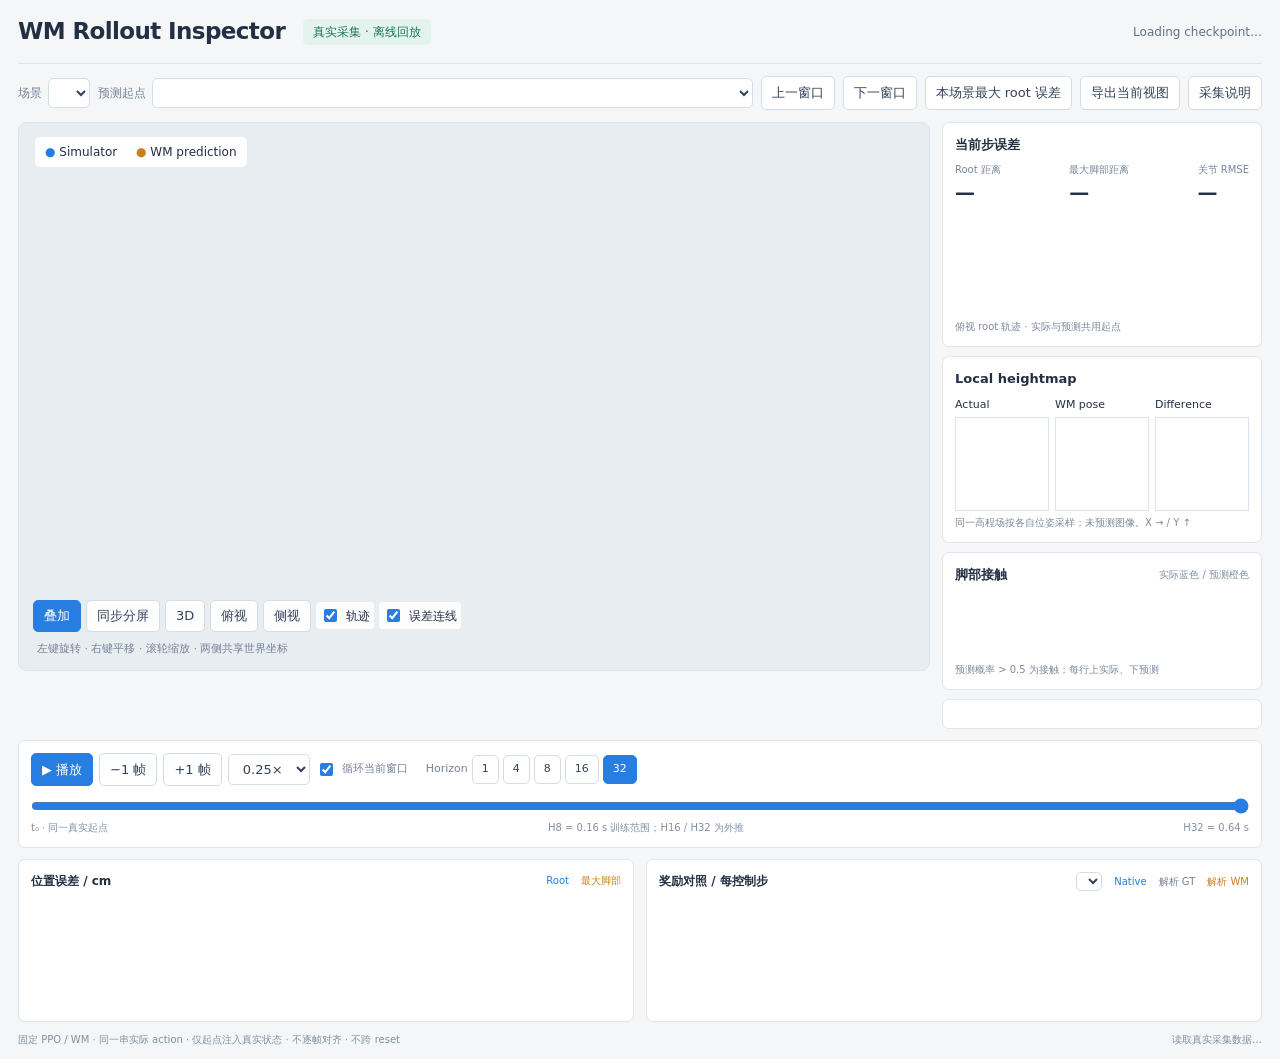
==== source/instinctlab/instinctlab/tasks/shadowing/pgmt/wm_viewer/index.html @ 562d1fa8 "feat(pgmt): add offline world model rollout inspector" ====
<!doctype html>
<html lang="zh-CN">
<head>
  <meta charset="utf-8">
  <meta name="viewport" content="width=device-width,initial-scale=1">
  <title>WM Rollout Inspector</title>
  <link rel="stylesheet" href="style.css">
  <script type="importmap">{"imports":{"three":"./vendor/three.module.js"}}</script>
</head>
<body>
  <header>
    <div><strong>WM Rollout Inspector</strong><span class="badge">真实采集 · 离线回放</span></div>
    <span id="identity">Loading checkpoint…</span>
  </header>
  <section class="selection">
    <label>场景<select id="case"></select></label>
    <label class="window">预测起点<select id="window"></select></label>
    <button id="previous">上一窗口</button><button id="next">下一窗口</button>
    <button id="worst">本场景最大 root 误差</button>
    <button id="export-view">导出当前视图</button>
    <button id="details">采集说明</button>
  </section>
  <main>
    <section class="viewport">
      <canvas id="scene"></canvas>
      <div class="legend"><span class="blue">●</span> Simulator <span class="amber">●</span> WM prediction</div>
      <div id="scene-title"></div>
      <div class="view-controls">
        <button data-mode="overlay" class="selected">叠加</button><button data-mode="split">同步分屏</button>
        <button data-camera="orbit">3D</button><button data-camera="top">俯视</button><button data-camera="side">侧视</button>
        <label><input type="checkbox" id="paths" checked>轨迹</label>
        <label><input type="checkbox" id="vectors" checked>误差连线</label>
      </div>
      <span id="split-labels" hidden>SIMULATOR <span>WORLD MODEL</span></span>
      <div class="viewport-note">左键旋转 · 右键平移 · 滚轮缩放 · 两侧共享世界坐标</div>
    </section>
    <aside>
      <section class="card">
        <div class="card-title">当前步误差 <span id="step-label"></span></div>
        <div class="metrics">
          <div><span>Root 距离</span><strong id="root-error">—</strong></div>
          <div><span>最大脚部距离</span><strong id="foot-error">—</strong></div>
          <div><span>关节 RMSE</span><strong id="joint-error">—</strong></div>
        </div>
        <canvas id="top-path" class="top-path"></canvas>
        <small>俯视 root 轨迹 · 实际与预测共用起点</small>
      </section>
      <section class="card">
        <div class="card-title">Local heightmap <span id="map-error"></span></div>
        <div class="maps"><div>Actual<canvas id="map-actual"></canvas></div><div>WM pose<canvas id="map-predicted"></canvas></div><div>Difference<canvas id="map-difference"></canvas></div></div>
        <small id="map-scale"></small>
        <small>同一高程场按各自位姿采样；未预测图像。X → / Y ↑</small>
      </section>
      <section class="card">
        <div class="card-title">脚部接触 <span>实际蓝色 / 预测橙色</span></div>
        <canvas id="contact"></canvas><small>预测概率 &gt; 0.5 为接触；每行上实际、下预测</small>
      </section>
      <section class="card status"><strong id="validity"></strong><small id="window-info"></small></section>
    </aside>
  </main>
  <section class="playback">
    <div class="play-controls">
      <button id="play" class="primary">▶ 播放</button><button id="back">−1 帧</button><button id="forward">+1 帧</button>
      <select id="speed"><option value="0.1">0.1×</option><option value="0.25" selected>0.25×</option><option value="0.5">0.5×</option><option value="1">1×</option></select>
      <label><input type="checkbox" id="loop" checked>循环当前窗口</label>
      <span class="horizons">Horizon <button data-h="1">1</button><button data-h="4">4</button><button data-h="8">8</button><button data-h="16">16</button><button data-h="32" class="selected">32</button></span>
      <span id="time"></span>
    </div>
    <input id="scrub" type="range" min="0" max="32" value="32" step="1" aria-label="预测步数">
    <div class="timeline-labels"><span>t₀ · 同一真实起点</span><span>H8 = 0.16 s 训练范围；H16 / H32 为外推</span><span>H32 = 0.64 s</span></div>
  </section>
  <section class="plots">
    <div class="plot"><div><strong>位置误差 / cm</strong><span class="blue">Root</span><span class="amber">最大脚部</span></div><canvas id="error-plot"></canvas></div>
    <div class="plot"><div><strong>奖励对照 / 每控制步</strong><select id="reward"></select><span class="blue">Native</span><span class="gray">解析 GT</span><span class="amber">解析 WM</span></div><canvas id="reward-plot"></canvas></div>
  </section>
  <footer><span>固定 PPO / WM · 同一串实际 action · 仅起点注入真实状态 · 不逐帧对齐 · 不跨 reset</span><span id="load-status">读取真实采集数据…</span></footer>
  <dialog id="metadata"><button id="close-details">关闭</button><h3>采集与比较协议</h3><pre id="metadata-text"></pre></dialog>
  <div id="fatal" hidden></div>
  <script type="module" src="app.js"></script>
</body>
</html>
---- source/instinctlab/instinctlab/tasks/shadowing/pgmt/wm_viewer/style.css ----
:root { color-scheme: light; font: 13px/1.5 Inter, "Noto Sans CJK SC", system-ui, sans-serif; color: #233044; background: #f4f6f8; }
* { box-sizing: border-box; }
body { margin: 0; padding: 0 18px 12px; }
header { min-height: 64px; display: flex; align-items: center; justify-content: space-between; gap: 18px; border-bottom: 1px solid #dfe5eb; }
header strong { font-size: 23px; letter-spacing: -.6px; }
header > div { display: flex; gap: 18px; align-items: center; }
header > span { color: #637189; font-size: 12px; }
.badge { color: #18775d; background: #e4f3eb; padding: 4px 10px; border-radius: 5px; font-size: 12px; white-space: nowrap; }
button, select { font: inherit; border: 1px solid #d4dce6; border-radius: 5px; background: #fff; color: #344258; padding: 6px 10px; cursor: pointer; }
button:hover { background: #edf3fa; }
button.selected, button.primary { background: #287de1; color: white; border-color: #287de1; }
button:disabled { opacity: .45; cursor: default; }
select { max-width: 100%; }
label { display: inline-flex; align-items: center; gap: 6px; }
input[type="checkbox"] { accent-color: #287de1; }
.selection { padding: 12px 0; display: flex; align-items: center; gap: 8px; flex-wrap: wrap; }
.selection label { color: #788497; font-size: 12px; }
.selection .window { flex: 1; }
.selection .window select { flex: 1; min-width: 200px; }
main { display: grid; grid-template-columns: minmax(0, 1fr) 320px; gap: 12px; }
.viewport { position: relative; min-height: 540px; height: min(61vh, 680px); border: 1px solid #dde3e9; border-radius: 9px; overflow: hidden; background: #e8edf1; }
#scene { width: 100%; height: 100%; display: block; touch-action: none; }
.legend { position: absolute; top: 14px; left: 16px; padding: 6px 10px; background: #fffffff0; border-radius: 5px; font-size: 12px; }
.legend span:nth-of-type(2) { margin-left: 15px; }
.blue { color: #237de0; } .amber { color: #c98017; } .gray { color: #768394; }
#scene-title { position: absolute; top: 58px; left: 18px; color: #667488; font-size: 12px; pointer-events: none; }
.view-controls { position: absolute; left: 14px; bottom: 38px; display: flex; gap: 5px; flex-wrap: wrap; align-items: center; }
.view-controls button { background: #ffffffea; padding: 5px 10px; }
.view-controls button.selected { color: white; background: #287de1; }
.view-controls label { padding: 4px; background: #ffffffdc; border-radius: 4px; font-size: 12px; }
.viewport-note { position: absolute; left: 18px; bottom: 12px; color: #748196; font-size: 11px; pointer-events: none; }
#split-labels { position: absolute; top: 90px; left: 10%; right: 10%; color: #64748b; pointer-events: none; }
#split-labels span { float: right; }
aside { display: flex; flex-direction: column; gap: 9px; }
.card { background: white; border: 1px solid #e0e5eb; border-radius: 7px; padding: 12px; }
.card-title { font-weight: 650; display: flex; justify-content: space-between; align-items: center; margin-bottom: 8px; }
.card-title span { color: #8290a2; font-size: 10px; font-weight: 400; }
.metrics { display: flex; justify-content: space-between; gap: 5px; }
.metrics > div { display: flex; flex-direction: column; }
.metrics span { color: #78859a; font-size: 10px; }
.metrics strong { font-size: 20px; font-weight: 550; letter-spacing: -.5px; }
.top-path { width: 100%; height: 100px; margin-top: 8px; display: block; }
small { display: block; color: #7d899c; font-size: 10px; margin-top: 4px; }
.maps { display: grid; grid-template-columns: repeat(3, 1fr); gap: 6px; font-size: 11px; }
.maps canvas { display: block; width: 100%; aspect-ratio: 1; margin-top: 4px; image-rendering: pixelated; border: 1px solid #dce3eb; }
#contact { width: 100%; height: 65px; display: block; }
.status { margin-top: auto; font-size: 11px; color: #65748b; }
.status strong { color: #34755d; font-size: 12px; }
.playback, .plot { background: white; border: 1px solid #e0e5eb; border-radius: 7px; padding: 12px; margin-top: 11px; }
.play-controls { display: flex; align-items: center; gap: 6px; flex-wrap: wrap; }
.play-controls label { font-size: 11px; color: #748196; }
.horizons { display: inline-flex; align-items: center; gap: 4px; margin-left: 12px; color: #748196; font-size: 11px; }
.horizons button { padding: 5px 9px; }
#time { margin-left: auto; font-variant-numeric: tabular-nums; color: #4c5b73; }
#scrub { width: 100%; margin: 12px 0 2px; accent-color: #287de1; }
.timeline-labels { display: flex; justify-content: space-between; color: #8290a2; font-size: 10px; }
.plots { display: grid; grid-template-columns: 1fr 1fr; gap: 12px; }
.plot > div { display: flex; align-items: center; gap: 12px; font-size: 10px; }
.plot strong { font-size: 12px; margin-right: auto; }
.plot select { max-width: 200px; font-size: 10px; padding: 2px; }
.plot canvas { width: 100%; height: 110px; display: block; margin-top: 8px; }
footer { display: flex; justify-content: space-between; color: #8490a0; font-size: 10px; padding-top: 10px; gap: 12px; }
dialog { max-width: 760px; max-height: 80vh; border: 1px solid #dce3eb; border-radius: 10px; box-shadow: 0 20px 80px #24334a33; }
dialog::backdrop { background: #23304466; }
dialog button { float: right; }
pre { white-space: pre-wrap; overflow-wrap: anywhere; font-size: 12px; }
#fatal { position: fixed; inset: 20%; padding: 30px; background: white; color: #b93232; border: 1px solid #e0aaa5; border-radius: 8px; z-index: 100; white-space: pre-wrap; }
@media (max-width: 1100px) { body { padding: 0 9px 10px; } main { grid-template-columns: minmax(0, 1fr) 280px; } header strong { font-size: 19px; } .viewport { min-height: 470px; } .metrics strong { font-size: 17px; } }
@media (max-width: 760px) { main, .plots { grid-template-columns: 1fr; } aside { display: grid; grid-template-columns: 1fr 1fr; } .viewport { min-height: 440px; height: 55vh; } header { flex-wrap: wrap; padding: 10px 0; } header > div { gap: 8px; } .selection .window { flex-basis: 100%; } }
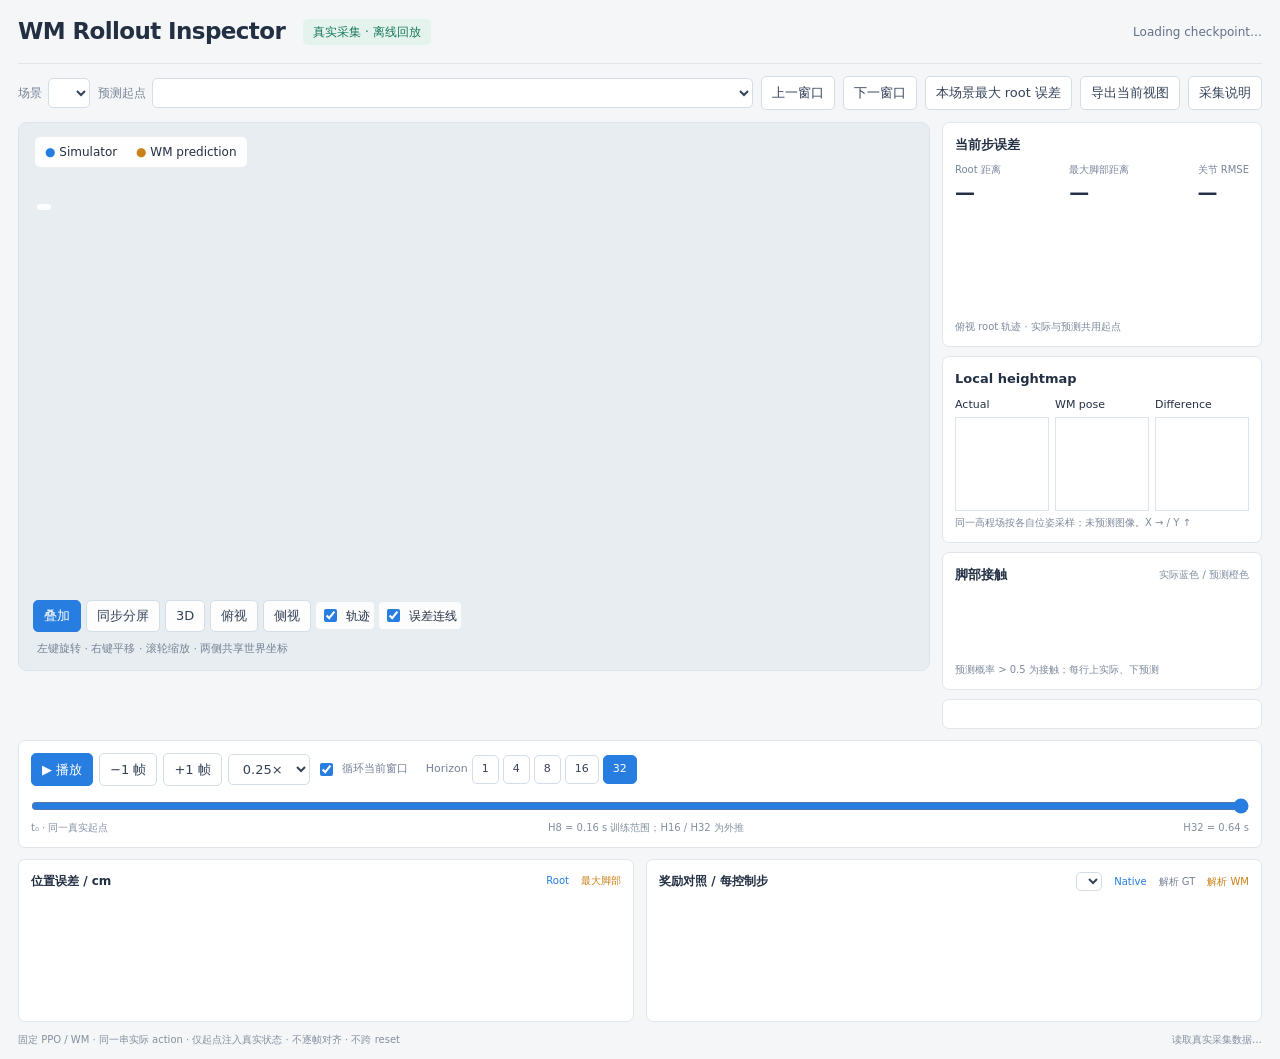
==== commit dab13a39: "fix(pgmt): preserve complete terrain meshes in WM viewer" ====
--- a/source/instinctlab/instinctlab/tasks/shadowing/pgmt/wm_viewer/index.html
+++ b/source/instinctlab/instinctlab/tasks/shadowing/pgmt/wm_viewer/index.html
@@ -4,7 +4,7 @@
   <meta charset="utf-8">
   <meta name="viewport" content="width=device-width,initial-scale=1">
   <title>WM Rollout Inspector</title>
-  <link rel="stylesheet" href="style.css">
+  <link rel="stylesheet" href="style.css?v=2">
   <script type="importmap">{"imports":{"three":"./vendor/three.module.js"}}</script>
 </head>
 <body>
@@ -25,6 +25,7 @@
       <canvas id="scene"></canvas>
       <div class="legend"><span class="blue">●</span> Simulator <span class="amber">●</span> WM prediction</div>
       <div id="scene-title"></div>
+      <div id="terrain-description"></div>
       <div class="view-controls">
         <button data-mode="overlay" class="selected">叠加</button><button data-mode="split">同步分屏</button>
         <button data-camera="orbit">3D</button><button data-camera="top">俯视</button><button data-camera="side">侧视</button>
@@ -76,6 +77,6 @@
   <footer><span>固定 PPO / WM · 同一串实际 action · 仅起点注入真实状态 · 不逐帧对齐 · 不跨 reset</span><span id="load-status">读取真实采集数据…</span></footer>
   <dialog id="metadata"><button id="close-details">关闭</button><h3>采集与比较协议</h3><pre id="metadata-text"></pre></dialog>
   <div id="fatal" hidden></div>
-  <script type="module" src="app.js"></script>
+  <script type="module" src="app.js?v=3"></script>
 </body>
 </html>
--- a/source/instinctlab/instinctlab/tasks/shadowing/pgmt/wm_viewer/style.css
+++ b/source/instinctlab/instinctlab/tasks/shadowing/pgmt/wm_viewer/style.css
@@ -24,6 +24,7 @@
 .legend span:nth-of-type(2) { margin-left: 15px; }
 .blue { color: #237de0; } .amber { color: #c98017; } .gray { color: #768394; }
 #scene-title { position: absolute; top: 58px; left: 18px; color: #667488; font-size: 12px; pointer-events: none; }
+#terrain-description { position: absolute; top: 81px; left: 18px; color: #667488; background: #ffffffdf; padding: 3px 7px; border-radius: 4px; font-size: 11px; pointer-events: none; }
 .view-controls { position: absolute; left: 14px; bottom: 38px; display: flex; gap: 5px; flex-wrap: wrap; align-items: center; }
 .view-controls button { background: #ffffffea; padding: 5px 10px; }
 .view-controls button.selected { color: white; background: #287de1; }
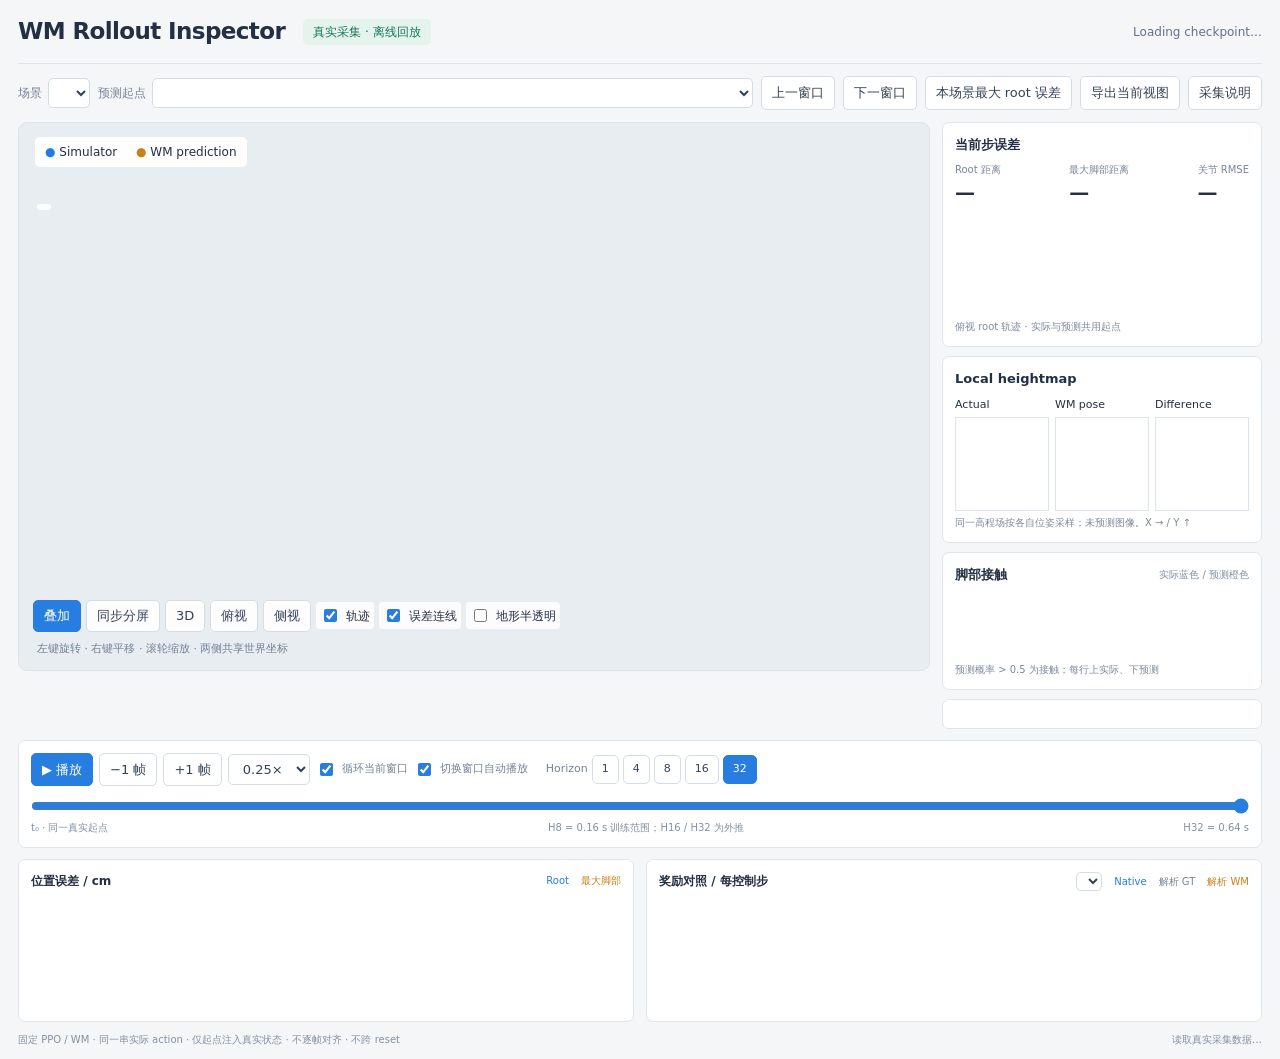
==== commit 47f368c7: "fix(pgmt): autoplay viewer windows and flag invalid diagnostic spawns" ====
--- a/source/instinctlab/instinctlab/tasks/shadowing/pgmt/wm_viewer/index.html
+++ b/source/instinctlab/instinctlab/tasks/shadowing/pgmt/wm_viewer/index.html
@@ -4,7 +4,7 @@
   <meta charset="utf-8">
   <meta name="viewport" content="width=device-width,initial-scale=1">
   <title>WM Rollout Inspector</title>
-  <link rel="stylesheet" href="style.css?v=2">
+  <link rel="stylesheet" href="style.css?v=3">
   <script type="importmap">{"imports":{"three":"./vendor/three.module.js"}}</script>
 </head>
 <body>
@@ -26,11 +26,13 @@
       <div class="legend"><span class="blue">●</span> Simulator <span class="amber">●</span> WM prediction</div>
       <div id="scene-title"></div>
       <div id="terrain-description"></div>
+      <div id="capture-warning" hidden></div>
       <div class="view-controls">
         <button data-mode="overlay" class="selected">叠加</button><button data-mode="split">同步分屏</button>
         <button data-camera="orbit">3D</button><button data-camera="top">俯视</button><button data-camera="side">侧视</button>
         <label><input type="checkbox" id="paths" checked>轨迹</label>
         <label><input type="checkbox" id="vectors" checked>误差连线</label>
+        <label title="仅改变显示透明度，不移动机器人或修正穿透"><input type="checkbox" id="terrain-transparent">地形半透明</label>
       </div>
       <span id="split-labels" hidden>SIMULATOR <span>WORLD MODEL</span></span>
       <div class="viewport-note">左键旋转 · 右键平移 · 滚轮缩放 · 两侧共享世界坐标</div>
@@ -64,6 +66,7 @@
       <button id="play" class="primary">▶ 播放</button><button id="back">−1 帧</button><button id="forward">+1 帧</button>
       <select id="speed"><option value="0.1">0.1×</option><option value="0.25" selected>0.25×</option><option value="0.5">0.5×</option><option value="1">1×</option></select>
       <label><input type="checkbox" id="loop" checked>循环当前窗口</label>
+      <label><input type="checkbox" id="autoplay" checked>切换窗口自动播放</label>
       <span class="horizons">Horizon <button data-h="1">1</button><button data-h="4">4</button><button data-h="8">8</button><button data-h="16">16</button><button data-h="32" class="selected">32</button></span>
       <span id="time"></span>
     </div>
@@ -77,6 +80,6 @@
   <footer><span>固定 PPO / WM · 同一串实际 action · 仅起点注入真实状态 · 不逐帧对齐 · 不跨 reset</span><span id="load-status">读取真实采集数据…</span></footer>
   <dialog id="metadata"><button id="close-details">关闭</button><h3>采集与比较协议</h3><pre id="metadata-text"></pre></dialog>
   <div id="fatal" hidden></div>
-  <script type="module" src="app.js?v=3"></script>
+  <script type="module" src="app.js?v=5"></script>
 </body>
 </html>
--- a/source/instinctlab/instinctlab/tasks/shadowing/pgmt/wm_viewer/style.css
+++ b/source/instinctlab/instinctlab/tasks/shadowing/pgmt/wm_viewer/style.css
@@ -25,12 +25,14 @@
 .blue { color: #237de0; } .amber { color: #c98017; } .gray { color: #768394; }
 #scene-title { position: absolute; top: 58px; left: 18px; color: #667488; font-size: 12px; pointer-events: none; }
 #terrain-description { position: absolute; top: 81px; left: 18px; color: #667488; background: #ffffffdf; padding: 3px 7px; border-radius: 4px; font-size: 11px; pointer-events: none; }
+#capture-warning { position: absolute; top: 110px; left: 18px; right: 18px; color: #8a4a08; background: #fff0dce8; border: 1px solid #e9c48f; padding: 5px 8px; border-radius: 4px; font-size: 11px; pointer-events: none; }
+#validity.invalid-capture { color: #a34e10; }
 .view-controls { position: absolute; left: 14px; bottom: 38px; display: flex; gap: 5px; flex-wrap: wrap; align-items: center; }
 .view-controls button { background: #ffffffea; padding: 5px 10px; }
 .view-controls button.selected { color: white; background: #287de1; }
 .view-controls label { padding: 4px; background: #ffffffdc; border-radius: 4px; font-size: 12px; }
 .viewport-note { position: absolute; left: 18px; bottom: 12px; color: #748196; font-size: 11px; pointer-events: none; }
-#split-labels { position: absolute; top: 90px; left: 10%; right: 10%; color: #64748b; pointer-events: none; }
+#split-labels { position: absolute; top: 170px; left: 10%; right: 10%; color: #64748b; pointer-events: none; }
 #split-labels span { float: right; }
 aside { display: flex; flex-direction: column; gap: 9px; }
 .card { background: white; border: 1px solid #e0e5eb; border-radius: 7px; padding: 12px; }
